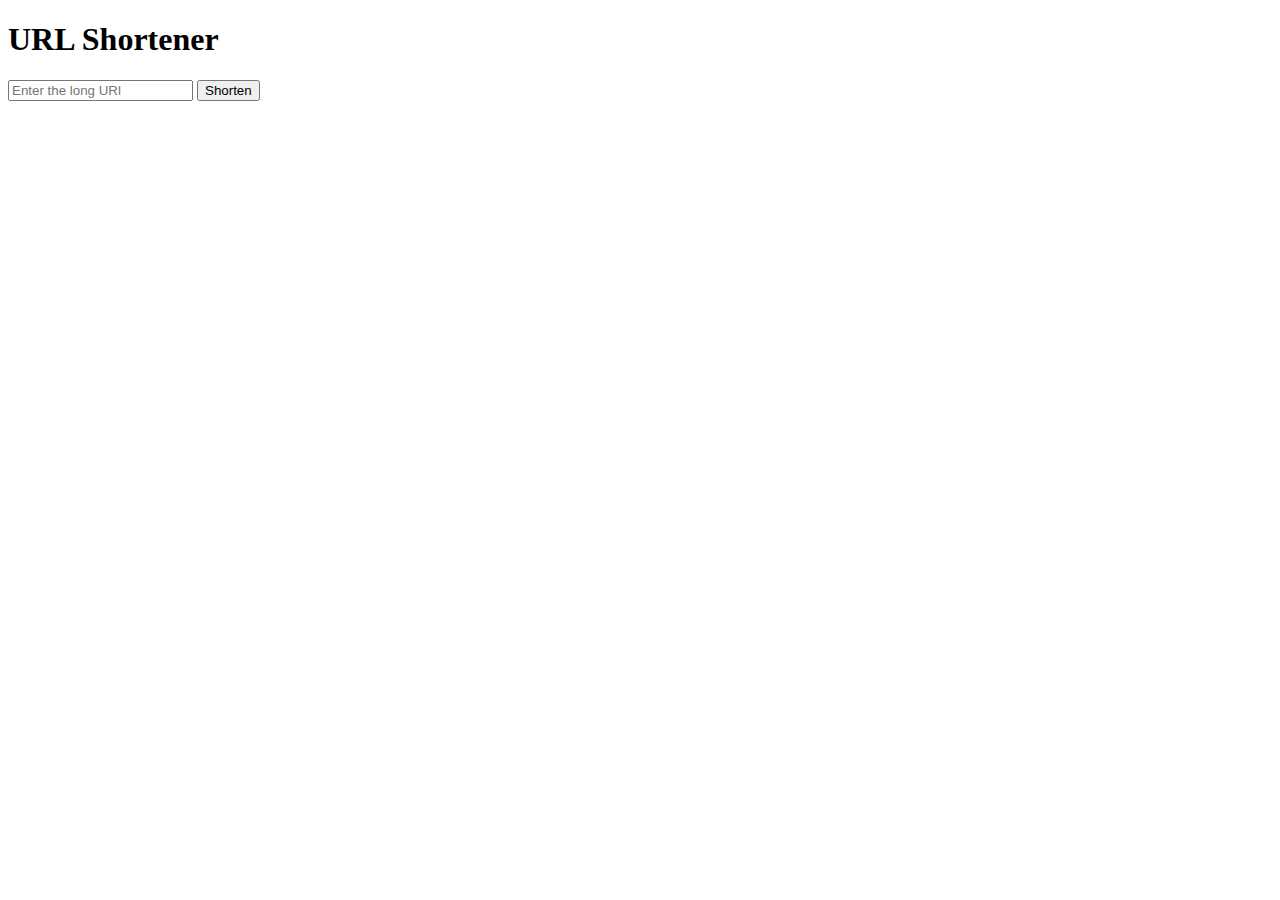
==== index.html @ 714109d1 "Add files via upload" ====
<!DOCTYPE html>
<html leng="en">
<head>
    <meta charset="UTF-8">
    <title>URL Shortener</title>
</head>
<body>
    <h1>URL Shortener</h1>
    <form method="POST" action="{{ url_for('index') }}">
        <input type="text" name="long_url" placeholder="Enter the long URl">
        <button type="submit">Shorten</button>
    </form>
</body>

</html>
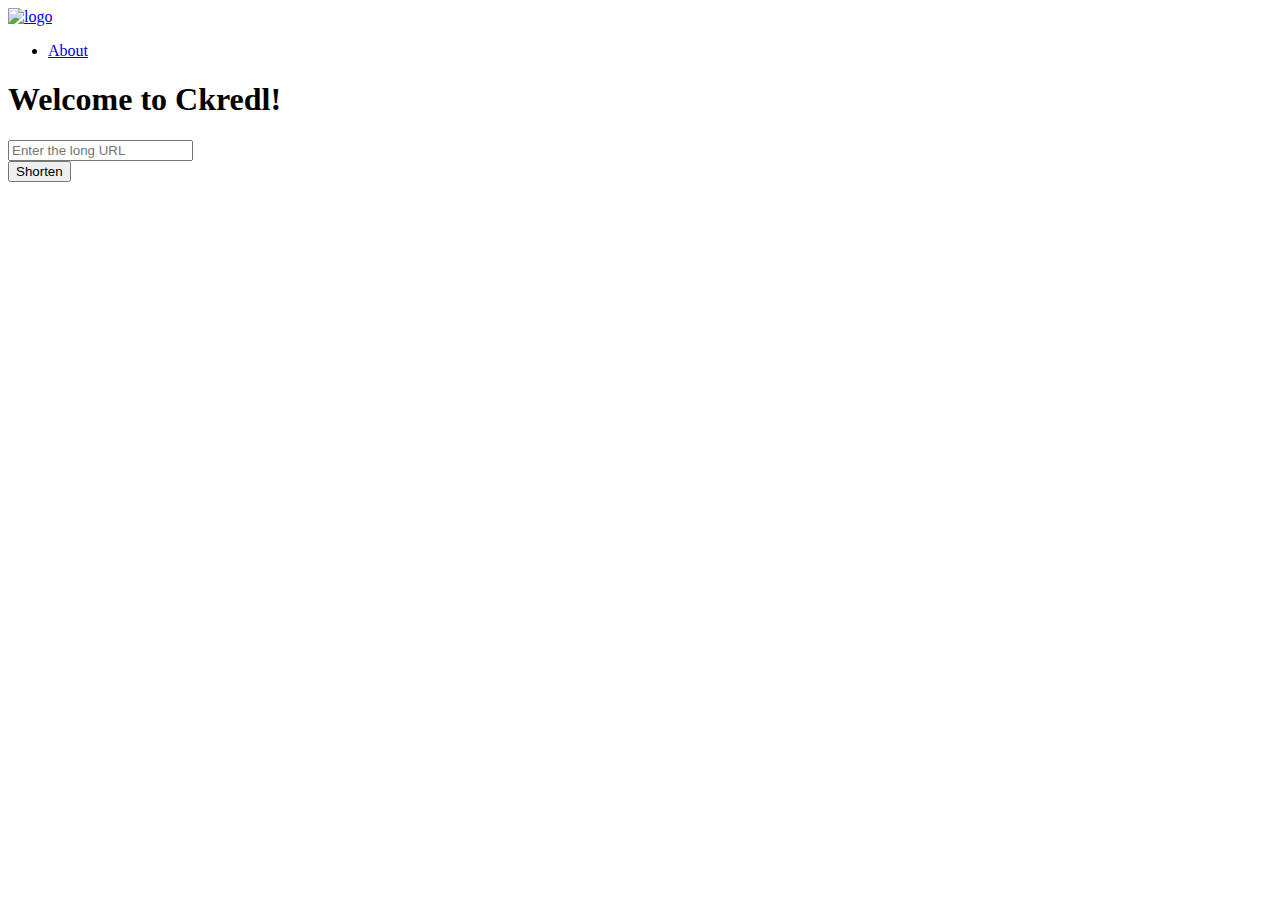
==== commit 46c8db4f: "Update index.html" ====
--- a/index.html
+++ b/index.html
@@ -1,15 +1,30 @@
 <!DOCTYPE html>
-<html leng="en">
-<head>
-    <meta charset="UTF-8">
-    <title>URL Shortener</title>
-</head>
-<body>
-    <h1>URL Shortener</h1>
-    <form method="POST" action="{{ url_for('index') }}">
-        <input type="text" name="long_url" placeholder="Enter the long URl">
-        <button type="submit">Shorten</button>
-    </form>
-</body>
-
-</html>+    <head>
+        <meta charset="UTF-8">
+        <title>Ckredl</title>
+        <link rel="stylesheet" href="style.css">
+        <link rel="preconnect" href="https://fonts.googleapis.com">
+        <link rel="preconnect" href="https://fonts.gstatic.com" crossorigin>
+        <link href="https://fonts.googleapis.com/css2?family=Roboto:ital,wght@0,100;0,300;0,400;0,500;0,700;0,900;1,100;1,300;1,400;1,500;1,700;1,900&display=swap" rel="stylesheet">
+        <link rel="preconnect" href="https://fonts.googleapis.com">
+        <link rel="preconnect" href="https://fonts.gstatic.com" crossorigin>
+        <link href="https://fonts.googleapis.com/css2?family=Pixelify+Sans:wght@400..700&family=Roboto:ital,wght@0,100;0,300;0,400;0,500;0,700;0,900;1,100;1,300;1,400;1,500;1,700;1,900&display=swap" rel="stylesheet">
+    </head>
+    <div id=#Home>
+        <nav>
+            <div class="Home" id="Home"></div>
+            <a href="#Home"><img src="Assets/CK_1_logo.png" alt="logo"></a>
+            <ul>
+                <li><a href="#About">About</a></li>
+            </ul>
+        </nav>
+        <body>
+            <h1>Welcome to <span>Ckredl!</span></h1>
+            <form method="POST" action="{{ url_for('index') }}">
+                <input type="text" name="long_url" placeholder="Enter the long URL">
+                <br>
+                <button type="submit">Shorten</button>
+            </form>
+        </body>
+    </div>
+</html>
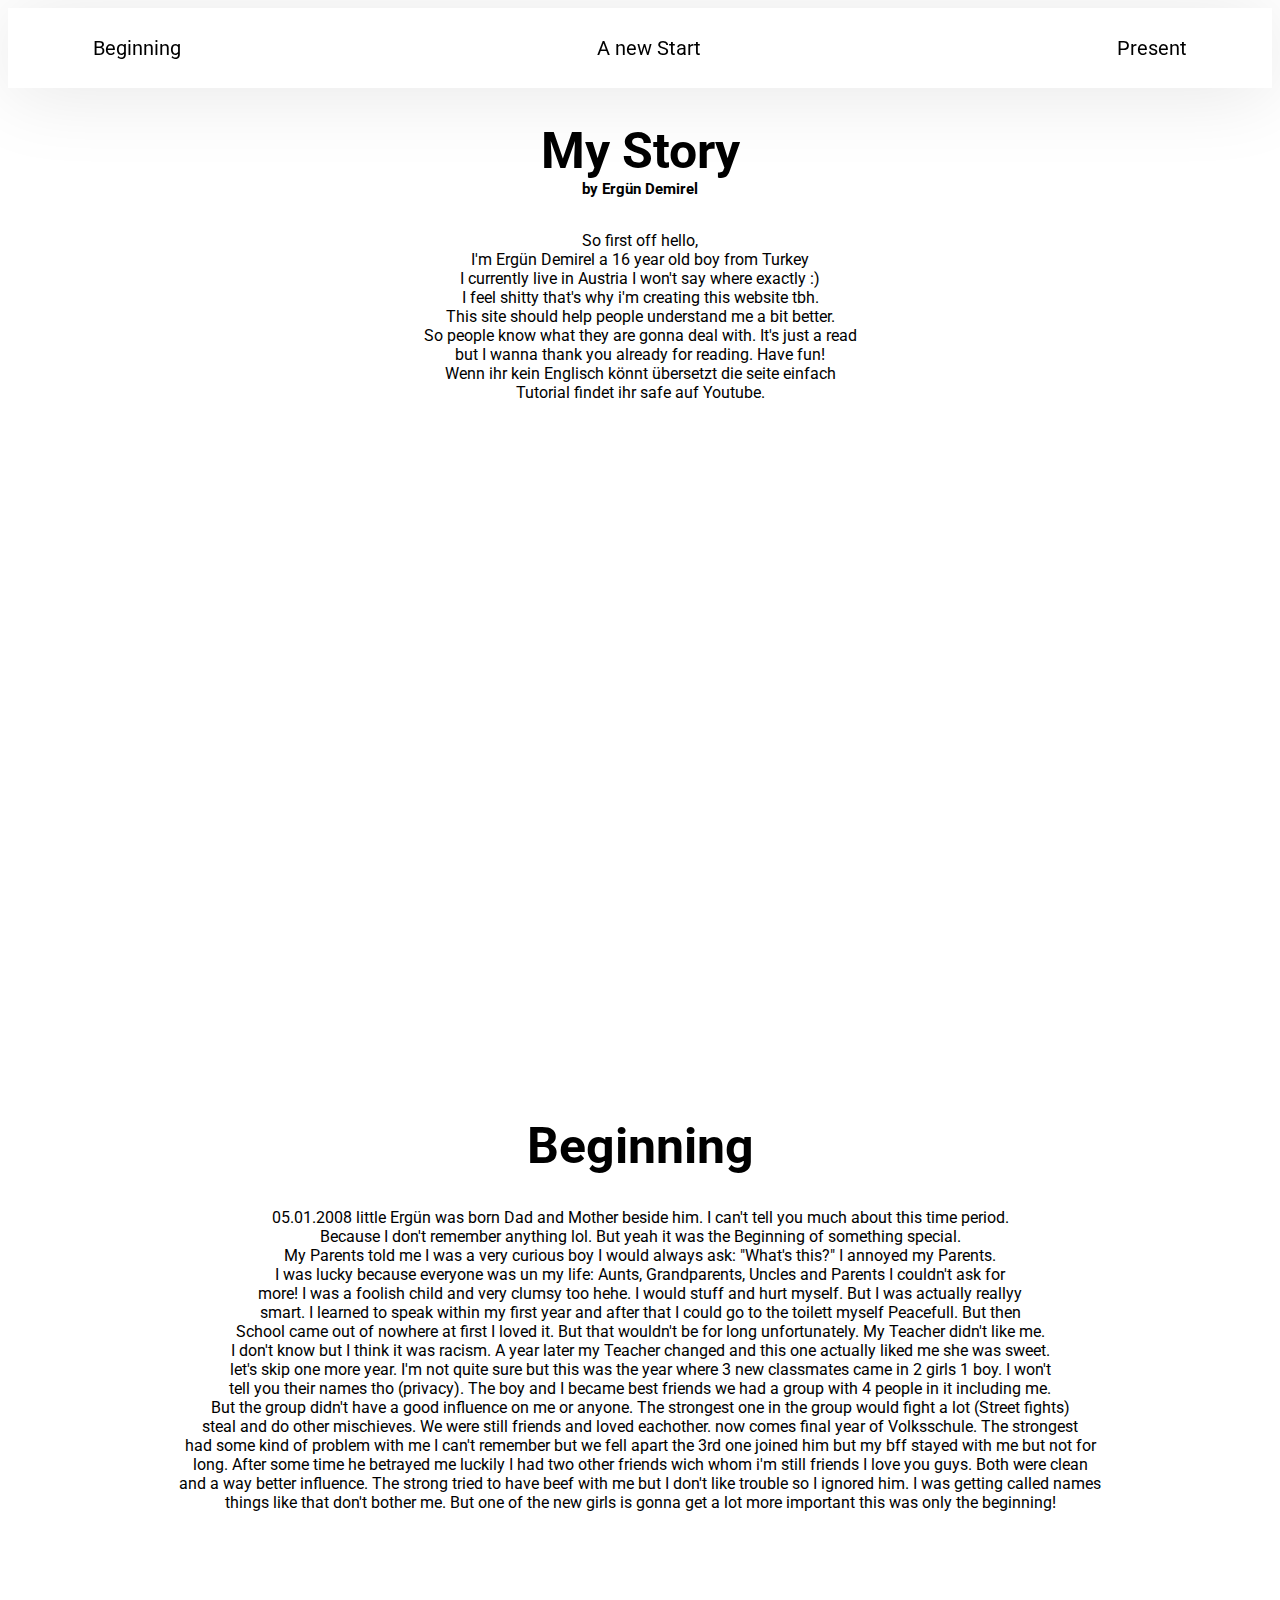
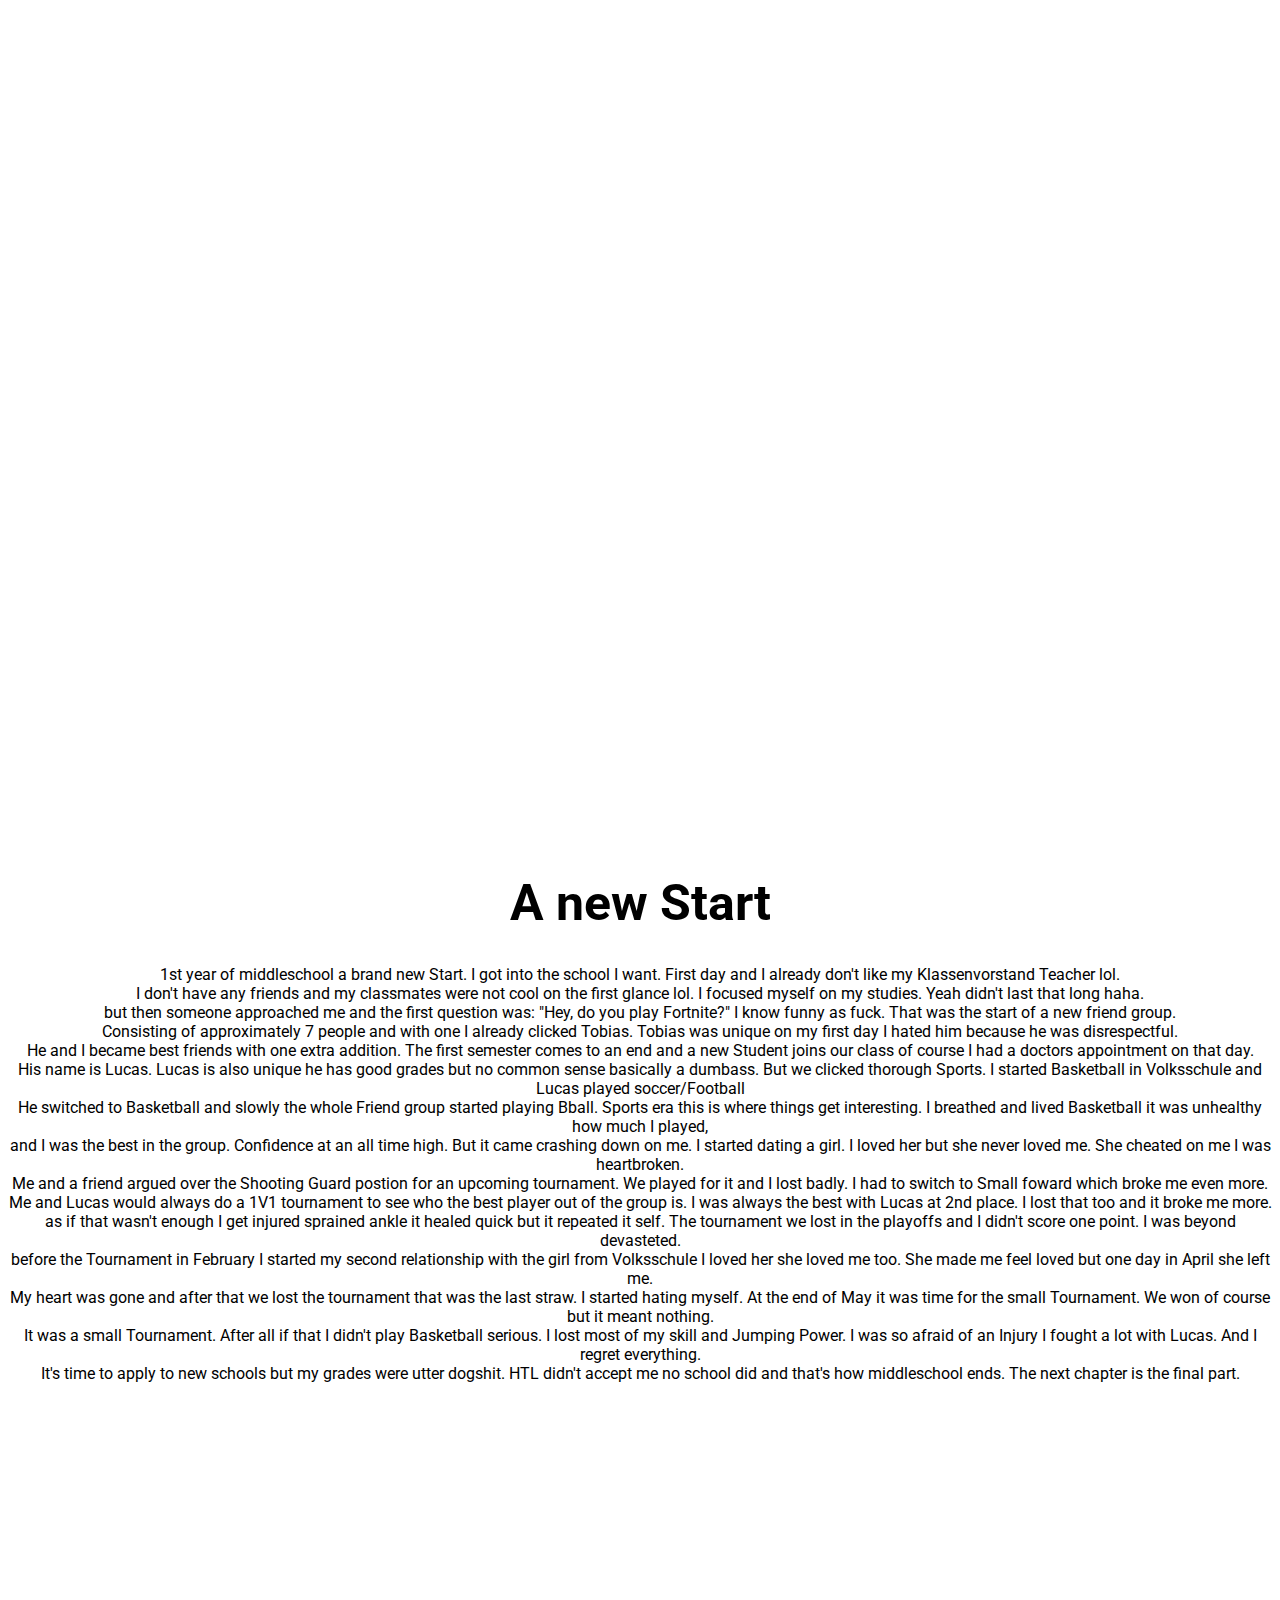
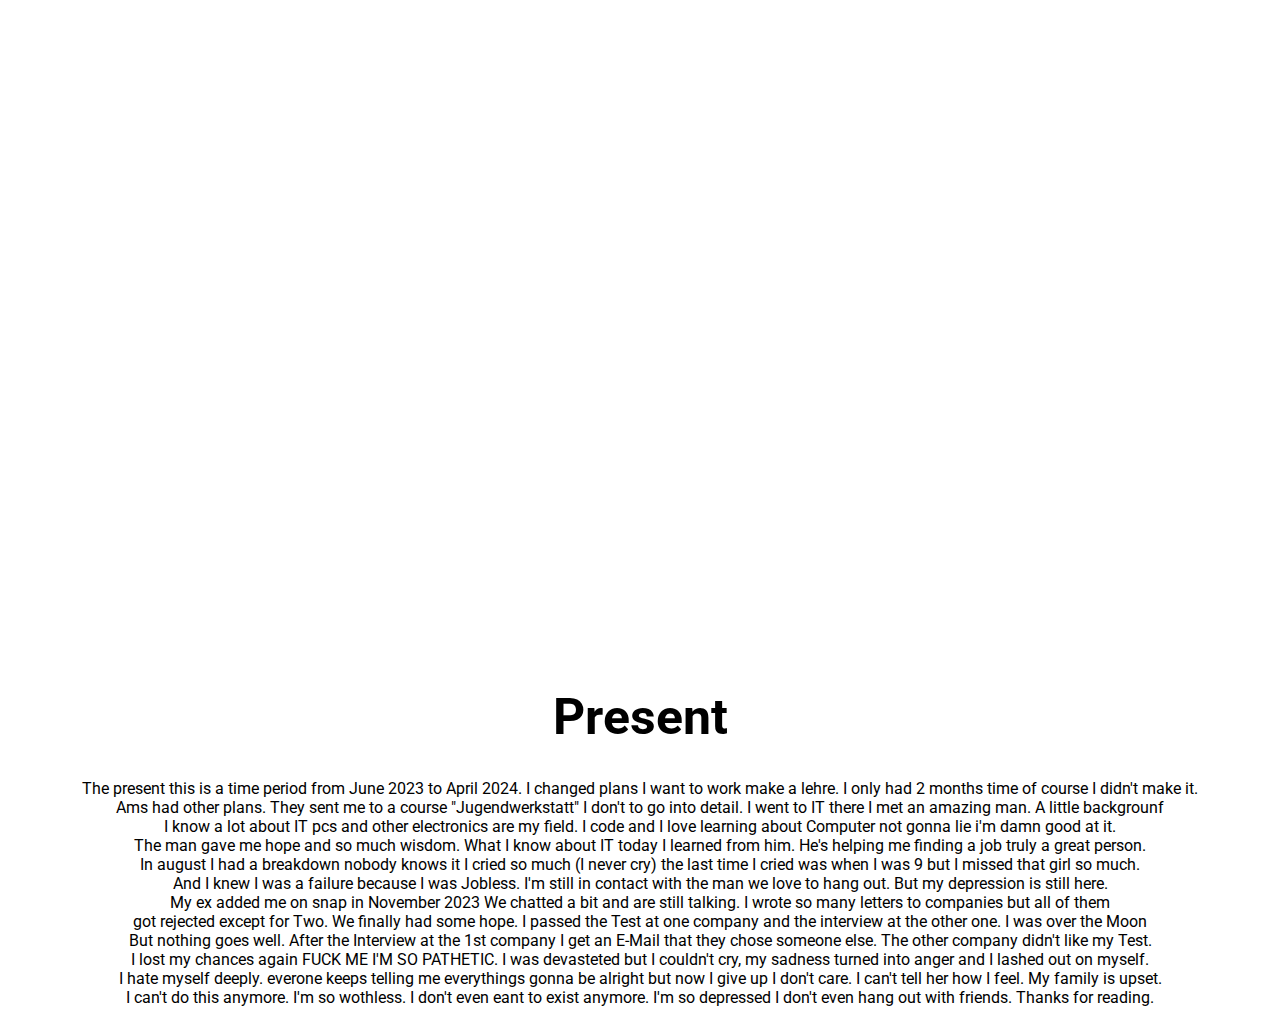
==== commit 4f827180: "Add files via upload" ====
--- a/index.html
+++ b/index.html
@@ -1,30 +1,162 @@
-<!DOCTYPE html>
-    <head>
-        <meta charset="UTF-8">
-        <title>Ckredl</title>
-        <link rel="stylesheet" href="style.css">
-        <link rel="preconnect" href="https://fonts.googleapis.com">
-        <link rel="preconnect" href="https://fonts.gstatic.com" crossorigin>
-        <link href="https://fonts.googleapis.com/css2?family=Roboto:ital,wght@0,100;0,300;0,400;0,500;0,700;0,900;1,100;1,300;1,400;1,500;1,700;1,900&display=swap" rel="stylesheet">
-        <link rel="preconnect" href="https://fonts.googleapis.com">
-        <link rel="preconnect" href="https://fonts.gstatic.com" crossorigin>
-        <link href="https://fonts.googleapis.com/css2?family=Pixelify+Sans:wght@400..700&family=Roboto:ital,wght@0,100;0,300;0,400;0,500;0,700;0,900;1,100;1,300;1,400;1,500;1,700;1,900&display=swap" rel="stylesheet">
-    </head>
-    <div id=#Home>
-        <nav>
-            <div class="Home" id="Home"></div>
-            <a href="#Home"><img src="Assets/CK_1_logo.png" alt="logo"></a>
-            <ul>
-                <li><a href="#About">About</a></li>
-            </ul>
-        </nav>
-        <body>
-            <h1>Welcome to <span>Ckredl!</span></h1>
-            <form method="POST" action="{{ url_for('index') }}">
-                <input type="text" name="long_url" placeholder="Enter the long URL">
-                <br>
-                <button type="submit">Shorten</button>
-            </form>
-        </body>
+<html lang="en">
+<head>
+    <meta charset="UTF-8">
+    <meta name="viewport" content="width=device-width, initial-scale=1.0">
+    <title>My Story</title>
+    <link rel="stylesheet" href="style.css">
+</head>
+<nav>
+    <a href="#Beginning">Beginning</a>
+    <a href="#A new Start">A new Start</a>
+    <a href="#Present">Present</a>
+</nav>
+<body>
+    <div id="#Intro">
+        <h1>My Story <br> <span> by Ergün Demirel </span></h1>
+        <p>So first off hello, <br> I'm Ergün Demirel a 16 year old boy from Turkey <br> I currently live in Austria I won't say where exactly :) <br>I feel shitty that's why i'm creating this website tbh. <br>This site should help people understand me a bit better. <br>So people know what they are gonna deal with. It's just a read <br>but I wanna thank you already for reading. Have fun! <br> Wenn ihr kein Englisch könnt übersetzt die seite einfach <br> Tutorial findet ihr safe auf Youtube. </p>
     </div>
-</html>
+</body>
+<br>
+<br>
+<br>
+<br>
+<br>
+<br>
+<br>
+<br>
+<br>
+<br>
+<br>
+<br>
+<br>
+<br>
+<br>
+<br>
+<br>
+<br>
+<br>
+<br>
+<br>
+<br>
+<br>
+<br>
+<br>
+<br>
+<br>
+<br>
+<br>
+<br>
+<br>
+<br>
+<br>
+<br>
+<br>
+<div id="Beginning">
+<h1>Beginning</h1>
+<p>05.01.2008 little Ergün was born Dad and Mother beside him. I can't tell you much about this time period. <br>Because I don't remember anything lol. But yeah it was the Beginning of something special. <br>My Parents told me I was a very curious boy I would always ask: "What's this?" I annoyed my Parents. <br> I was lucky because everyone was un my life: Aunts, Grandparents, Uncles and Parents I couldn't ask for <br>more! I was a foolish child and very clumsy too hehe. I would stuff and hurt myself. But I was actually reallyy <br> smart. I learned to speak within my first year and after that I could go to the toilett myself Peacefull. But then <br> School came out of nowhere at first I loved it. But that wouldn't be for long unfortunately.
+My Teacher didn't like me. <br> I don't know but I think it was racism. A year later my Teacher changed and this one actually liked me she was sweet. <br>let's skip one more year. I'm not quite sure but this was the year where 3 new classmates came in 2 girls 1 boy. I won't <br>tell you their names tho (privacy). The boy and I became best friends we had a group with 4 people in it including me. <br>But the group didn't have a good influence on me or anyone. The strongest one in the group would fight a lot (Street fights) <br>steal and do other mischieves. We were still friends and loved eachother. now comes final year of Volksschule. The strongest <br>had some kind of problem with me I can't remember but we fell apart the 3rd one joined him but my bff stayed with me but not for <br>long. After some time he betrayed me luckily I had two other friends wich whom i'm still friends I love you guys. Both were clean <br> and a way better influence. The strong tried to have beef with me but I don't like trouble so I ignored him. I was getting called names <br>things like that don't bother me. But one of the new girls is gonna get a lot more important this was only the beginning! </p>
+</div>
+<br>
+<br>
+<br>
+<br>
+<br>
+<br>
+<br>
+<br>
+<br>
+<br>
+<br>
+<br>
+<br>
+<br>
+<br>
+<br>
+<br>
+<br>
+<br>
+<br>
+<br>
+<br>
+<br>
+<br>
+<br>
+<br>
+<br>
+<br>
+<br>
+<br>
+<br>
+<br>
+<br>
+<br>
+<br>
+<br>
+<br>
+<br>
+<br>
+<br>
+<br>
+<br>
+<br>
+<br>
+<br>
+<br>
+<br>
+<br>
+<div id="A new Start">
+    <h1>A new Start</h1>
+    <p>1st year of middleschool a brand new Start. I got into the school I want. First day and I already don't like my Klassenvorstand Teacher lol. <br> I don't have any friends and my classmates were not cool on the first glance lol. I focused myself on my studies. Yeah didn't last that long haha. <br> but then someone approached me and the first question was: "Hey, do you play Fortnite?" I know funny as fuck. That was the start of a new friend group. <br>
+    Consisting of approximately 7 people and with one I already clicked Tobias. Tobias was unique on my first day I hated him because he was disrespectful. <br>He and I became best friends with one extra addition. The first semester comes to an end and a new Student joins our class of course I had a doctors appointment on that day. <br> His name is Lucas. Lucas is also unique he has good grades but no common sense basically a dumbass. But we clicked thorough Sports. I started Basketball in Volksschule and Lucas played soccer/Football <br> He switched to Basketball and slowly the whole Friend group started playing Bball. Sports era this is where things get interesting. I breathed and lived Basketball it was unhealthy how much I played, <br> and I was the best in the group. Confidence at an all time high. But it came crashing down on me. I started dating a girl. I loved her but she never loved me. She cheated on me I was heartbroken. <br> Me and a friend argued over the Shooting Guard postion for an upcoming tournament. We played for it and I lost badly. I had to switch to Small foward which broke me even more. <br> Me and Lucas would always do a 1V1 tournament to see who the best player out of the group is. I was always the best with Lucas at 2nd place. I lost that too and it broke me more. <br> as if that wasn't enough I get injured sprained ankle it healed quick but it repeated it self. The tournament we lost in the playoffs and I didn't score one point. I was beyond devasteted. <br> before the Tournament in February I started my second relationship with the girl from Volksschule I loved her she loved me too. She made me feel loved but one day in April she left me. <br> My heart was gone and after that we lost the tournament that was the last straw. I started hating myself. At the end of May it was time for the small Tournament. We won of course but it meant nothing. <br> It was a small Tournament. After all if that I didn't play Basketball serious. I lost most of my skill and Jumping Power. I was so afraid of an Injury I fought a lot with Lucas. And I regret everything. <br> It's time to apply to new schools but my grades were utter dogshit. HTL didn't accept me no school did and that's how middleschool ends. The next chapter is the final part.</p>
+</div>
+<br>
+<br>
+<br>
+<br>
+<br>
+<br>
+<br>
+<br>
+<br>
+<br>
+<br>
+<br>
+<br>
+<br>
+<br>
+<br>
+<br>
+<br>
+<br>
+<br>
+<br>
+<br>
+<br>
+<br>
+<br>
+<br>
+<br>
+<br>
+<br>
+<br>
+<br>
+<br>
+<br>
+<br>
+<br>
+<br>
+<br>
+<br>
+<br>
+<br>
+<br>
+<br>
+<br>
+<br>
+<br>
+<div id="Present">
+    <h1>Present</h1>
+    <p>The present this is a time period from June 2023 to April 2024. I changed plans I want to work make a lehre. I only had 2 months time of course I didn't make it. <br> Ams had other plans. They sent me to a course "Jugendwerkstatt" I don't to go into detail. I went to IT there I met an amazing man. A little backgrounf <br> I know a lot about IT pcs and other electronics are my field. I code and I love learning about Computer not gonna lie i'm damn good at it. <br> The man gave me hope and so much wisdom. What I know about IT today I learned from him. He's helping me finding a job truly a great person. <br> In august I had a breakdown nobody knows it I cried so much (I never cry) the last time I cried was when I was 9 but I missed that girl so much. <br> And I knew I was a failure because I was Jobless. I'm still in contact with the man we love to hang out. But my depression is still here. <br> My ex added me on snap in November 2023 We chatted a bit and are still talking. I wrote so many letters to companies but all of them <br> got rejected except for Two. We finally had some hope. I passed the Test at one company and the interview at the other one. I was over the Moon <br> But nothing goes well. After the Interview at the 1st company I get an E-Mail that they chose someone else. The other company didn't like my Test. <br> I lost my chances again FUCK ME I'M SO PATHETIC. I was devasteted but I couldn't cry, my sadness turned into anger and I lashed out on myself. <br> I hate myself deeply. everone keeps telling me everythings gonna be alright but now I give up I don't care. I can't tell her how I feel. My family is upset. <br>
+    I can't do this anymore. I'm so wothless. I don't even eant to exist anymore. I'm so depressed I don't even hang out with friends. Thanks for reading. </p>
+</div>
+</html>--- a/style.css
+++ b/style.css
@@ -0,0 +1,45 @@
+@import url('https://fonts.googleapis.com/css2?family=Roboto:ital,wght@0,100;0,300;0,400;0,500;0,700;0,900;1,100;1,300;1,400;1,500;1,700;1,900&display=swap');
+
+* {
+    font-family: 'Roboto', sans-serif;
+    scroll-behavior: smooth;
+    text-align: center;
+}
+
+h1 {
+    font-size: 50;
+}
+
+span {
+    font-size: 15;
+}
+
+nav {
+    position: sticky;
+    top: 0;
+    padding: 0 85px;
+    display: flex;
+    align-items: center;
+    justify-content: space-between;
+    height: 80px;
+    box-shadow: 0 5px 80px rgba(0, 0, 0, 0.1);
+    font-size: 20;
+    
+}
+
+a {
+    text-decoration: none;
+    transition: 0.3s;
+    font-size: 20px;
+    color: black;
+
+}
+
+a:hover {
+    color: purple;
+}
+
+
+li {
+    list-style: none;
+}
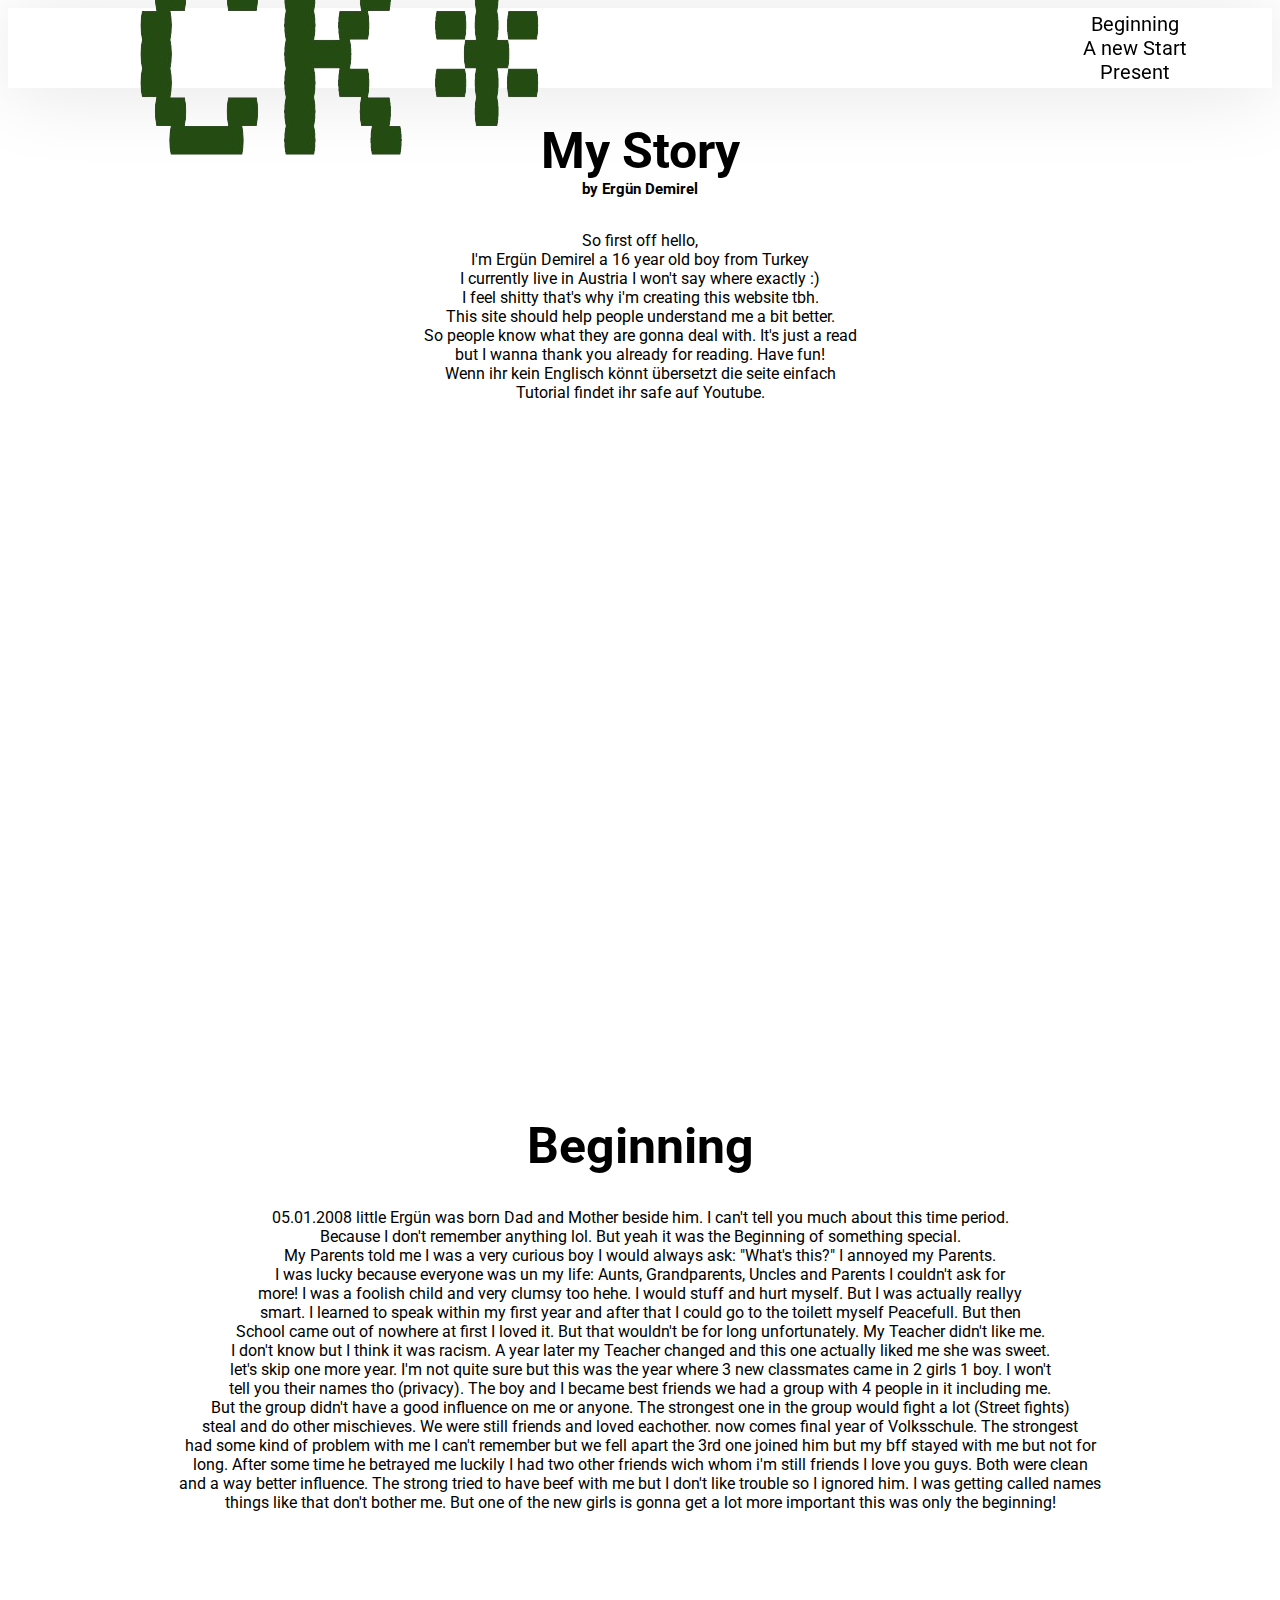
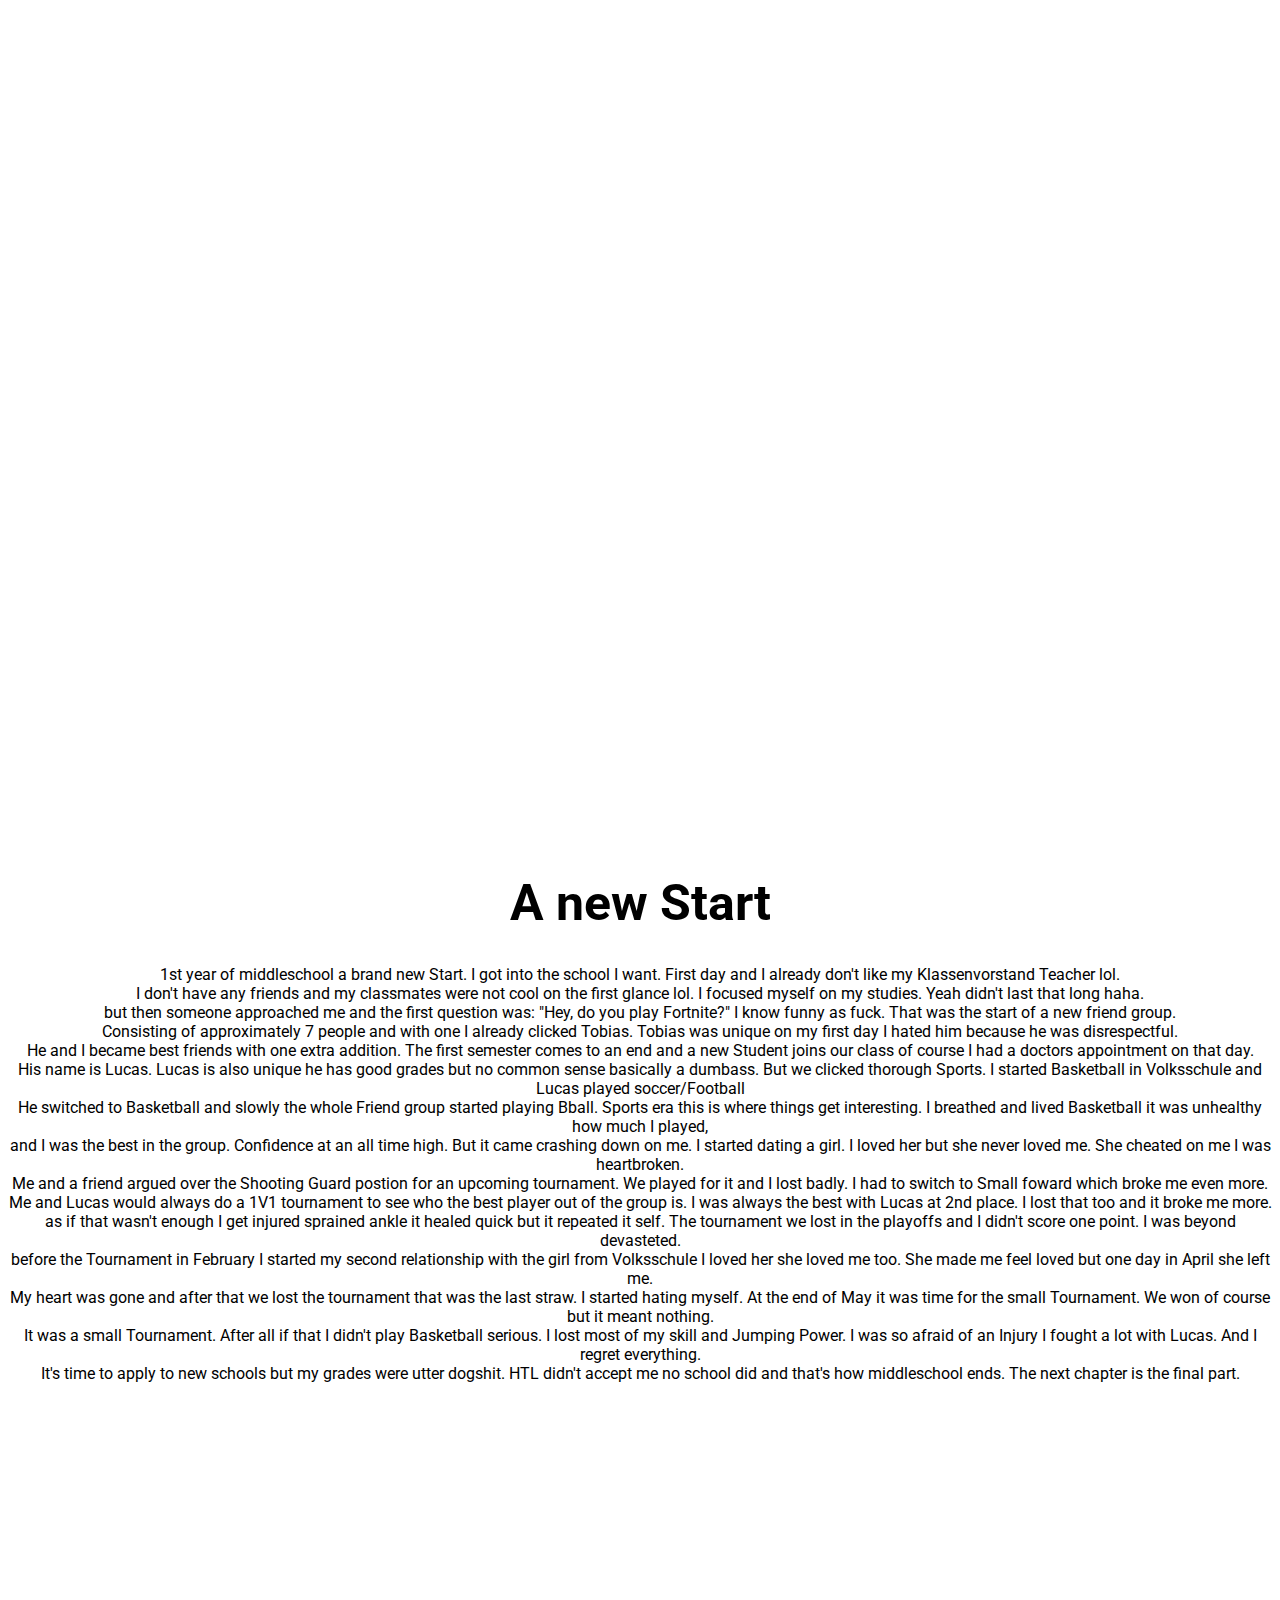
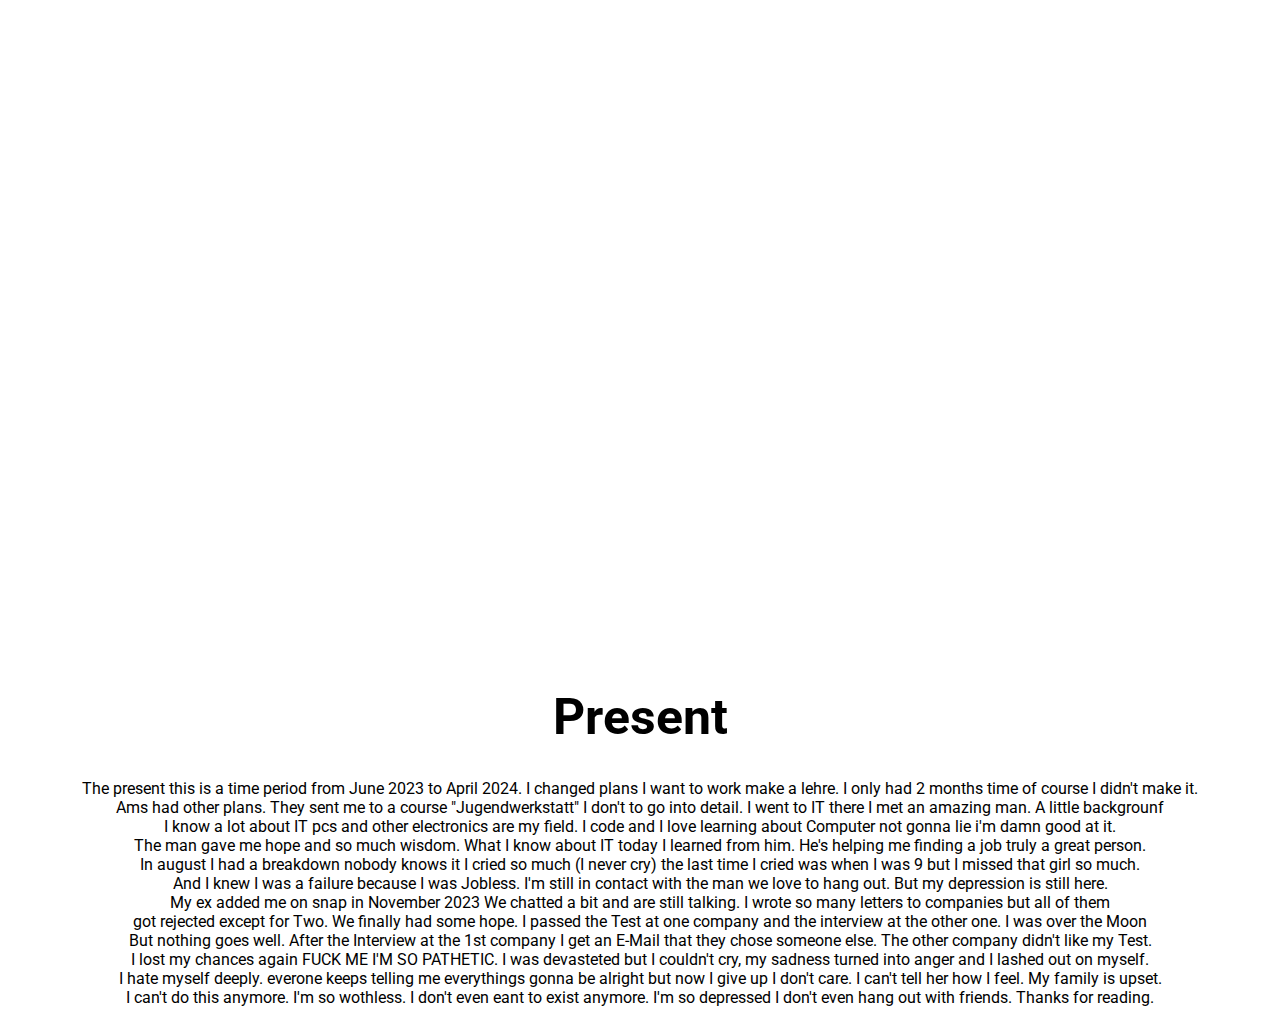
==== commit af6eb76e: "Update index.html" ====
--- a/index.html
+++ b/index.html
@@ -6,12 +6,15 @@
     <link rel="stylesheet" href="style.css">
 </head>
 <nav>
-    <a href="#Beginning">Beginning</a>
-    <a href="#A new Start">A new Start</a>
-    <a href="#Present">Present</a>
+    <a href="#Intro"> <img src="Assets/CK_1_logo.png" alt="logo"></a>
+    <ul>
+           <li class="l1"> <a href="#Beginning">Beginning</a> </li>
+            <li class="l2"><a href="#A new Start">A new Start</a></li>
+            <li class="l3"><a href="#Present">Present</a></li>
+    </ul>
 </nav>
 <body>
-    <div id="#Intro">
+    <div id="Intro">
         <h1>My Story <br> <span> by Ergün Demirel </span></h1>
         <p>So first off hello, <br> I'm Ergün Demirel a 16 year old boy from Turkey <br> I currently live in Austria I won't say where exactly :) <br>I feel shitty that's why i'm creating this website tbh. <br>This site should help people understand me a bit better. <br>So people know what they are gonna deal with. It's just a read <br>but I wanna thank you already for reading. Have fun! <br> Wenn ihr kein Englisch könnt übersetzt die seite einfach <br> Tutorial findet ihr safe auf Youtube. </p>
     </div>
@@ -159,4 +162,4 @@
     <p>The present this is a time period from June 2023 to April 2024. I changed plans I want to work make a lehre. I only had 2 months time of course I didn't make it. <br> Ams had other plans. They sent me to a course "Jugendwerkstatt" I don't to go into detail. I went to IT there I met an amazing man. A little backgrounf <br> I know a lot about IT pcs and other electronics are my field. I code and I love learning about Computer not gonna lie i'm damn good at it. <br> The man gave me hope and so much wisdom. What I know about IT today I learned from him. He's helping me finding a job truly a great person. <br> In august I had a breakdown nobody knows it I cried so much (I never cry) the last time I cried was when I was 9 but I missed that girl so much. <br> And I knew I was a failure because I was Jobless. I'm still in contact with the man we love to hang out. But my depression is still here. <br> My ex added me on snap in November 2023 We chatted a bit and are still talking. I wrote so many letters to companies but all of them <br> got rejected except for Two. We finally had some hope. I passed the Test at one company and the interview at the other one. I was over the Moon <br> But nothing goes well. After the Interview at the 1st company I get an E-Mail that they chose someone else. The other company didn't like my Test. <br> I lost my chances again FUCK ME I'M SO PATHETIC. I was devasteted but I couldn't cry, my sadness turned into anger and I lashed out on myself. <br> I hate myself deeply. everone keeps telling me everythings gonna be alright but now I give up I don't care. I can't tell her how I feel. My family is upset. <br>
     I can't do this anymore. I'm so wothless. I don't even eant to exist anymore. I'm so depressed I don't even hang out with friends. Thanks for reading. </p>
 </div>
-</html>+</html>
